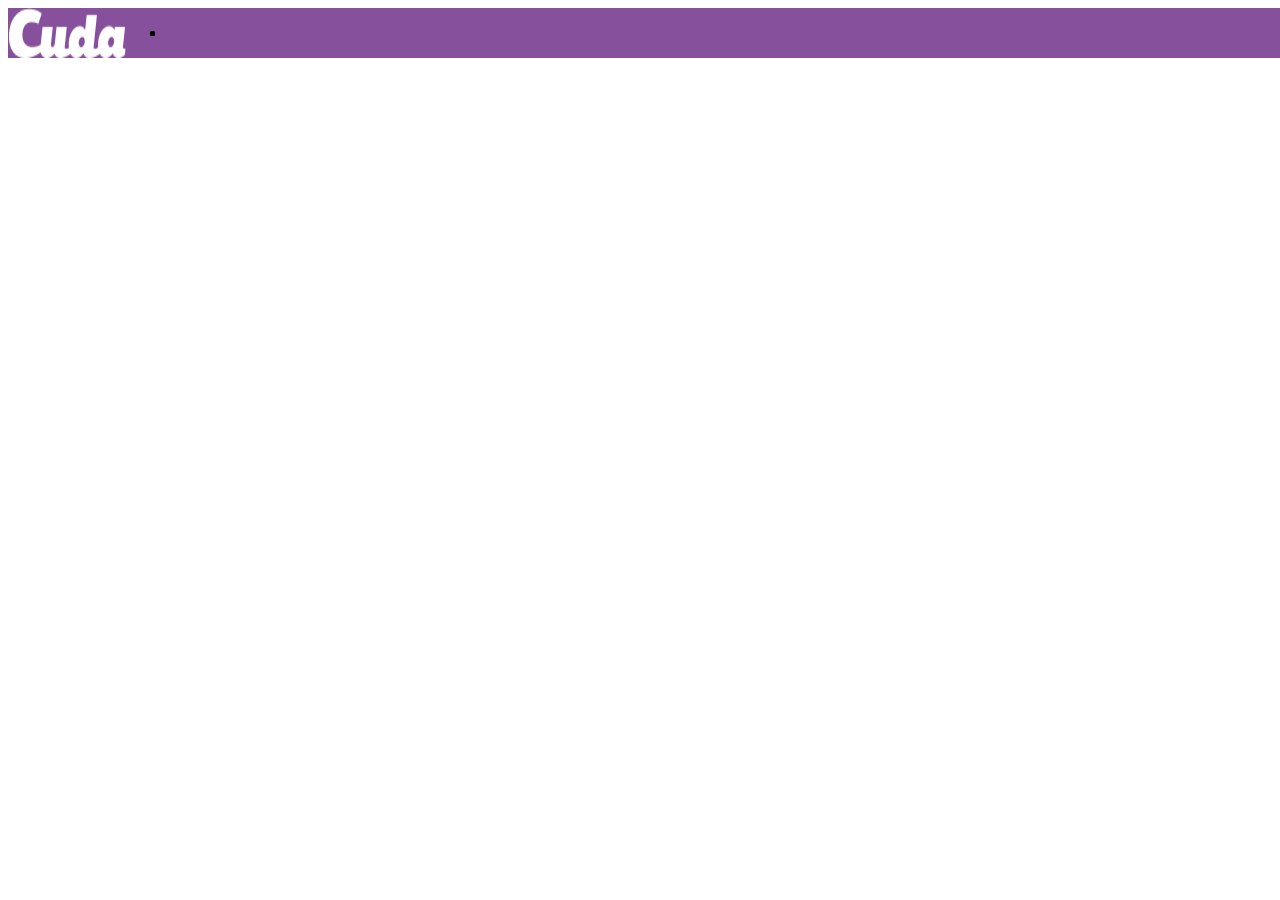
==== cuda.html @ bc113166 "initial project" ====
<!DOCTYPE html>
<html lang="en">
<head>
    <meta charset="UTF-8">
    <meta name="viewport" content="width=device-width, initial-scale=1.0">
    <meta http-equiv="X-UA-Compatible" content="ie=edge">
    <link rel="stylesheet" href="cuda.css" type="text/css"/>
    <title>Document</title>
</head>
<body>
    <div class="container">
        <header class="header">
            <img class="header__logo" src="./pictures/logo@1X.png">
            <ul class="header__menu">
                <li></li>
                <li></li>
                <li></li>
                <li></li>
                <li></li>
            </ul>
        </header>
    </div>
</body>
</html>
---- cuda.css ----
.container {
    width: 1440px;
    margin: auto;
}

.header {
    display: flex;
    background-color: #87509c;
}

.header__logo {

}

.header__menu {
    display: flex;
}
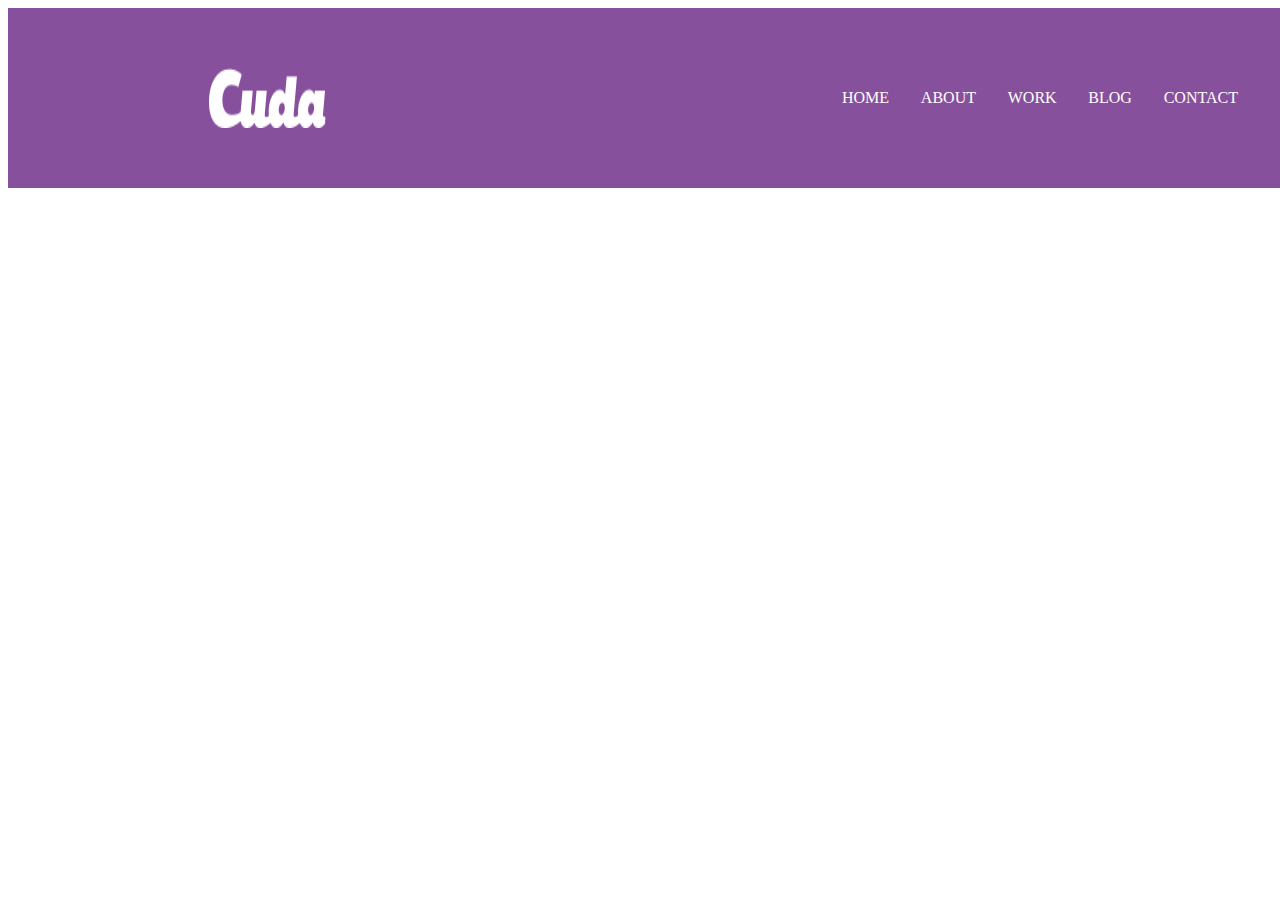
==== commit 36e166a0: "added main menu" ====
--- a/cuda.html
+++ b/cuda.html
@@ -11,12 +11,12 @@
     <div class="container">
         <header class="header">
             <img class="header__logo" src="./pictures/logo@1X.png">
-            <ul class="header__menu">
-                <li></li>
-                <li></li>
-                <li></li>
-                <li></li>
-                <li></li>
+            <ul class="header__main-menu menu">
+                <li class="main-menu__item">HOME</li>
+                <li class="main-menu__item">ABOUT</li>
+                <li class="main-menu__item">WORK</li>
+                <li class="main-menu__item">BLOG</li>
+                <li class="main-menu__item">CONTACT</li>
             </ul>
         </header>
     </div>
--- a/cuda.css
+++ b/cuda.css
@@ -1,3 +1,9 @@
+li {
+    list-style-type: none;
+}
+
+
+
 .container {
     width: 1440px;
     margin: auto;
@@ -6,12 +12,31 @@
 .header {
     display: flex;
     background-color: #87509c;
+    padding-top: 60px;
+    padding-bottom: 60px;
+    padding-left: 200px;
+    padding-right: 200px;
+    justify-content: space-between;
+    color: white;
 }
 
 .header__logo {
 
 }
 
-.header__menu {
+.header__main-menu {
     display: flex;
+    width: 416px;
+    padding: 0px;
+    justify-content: space-between;
+}
+
+.main-menu__item {
+    padding: 5px 10px 5px 10px;
+    border-radius: 5px;
+}
+
+.main-menu__item:hover {
+    background-color: #643a79;
+    cursor: pointer;
 }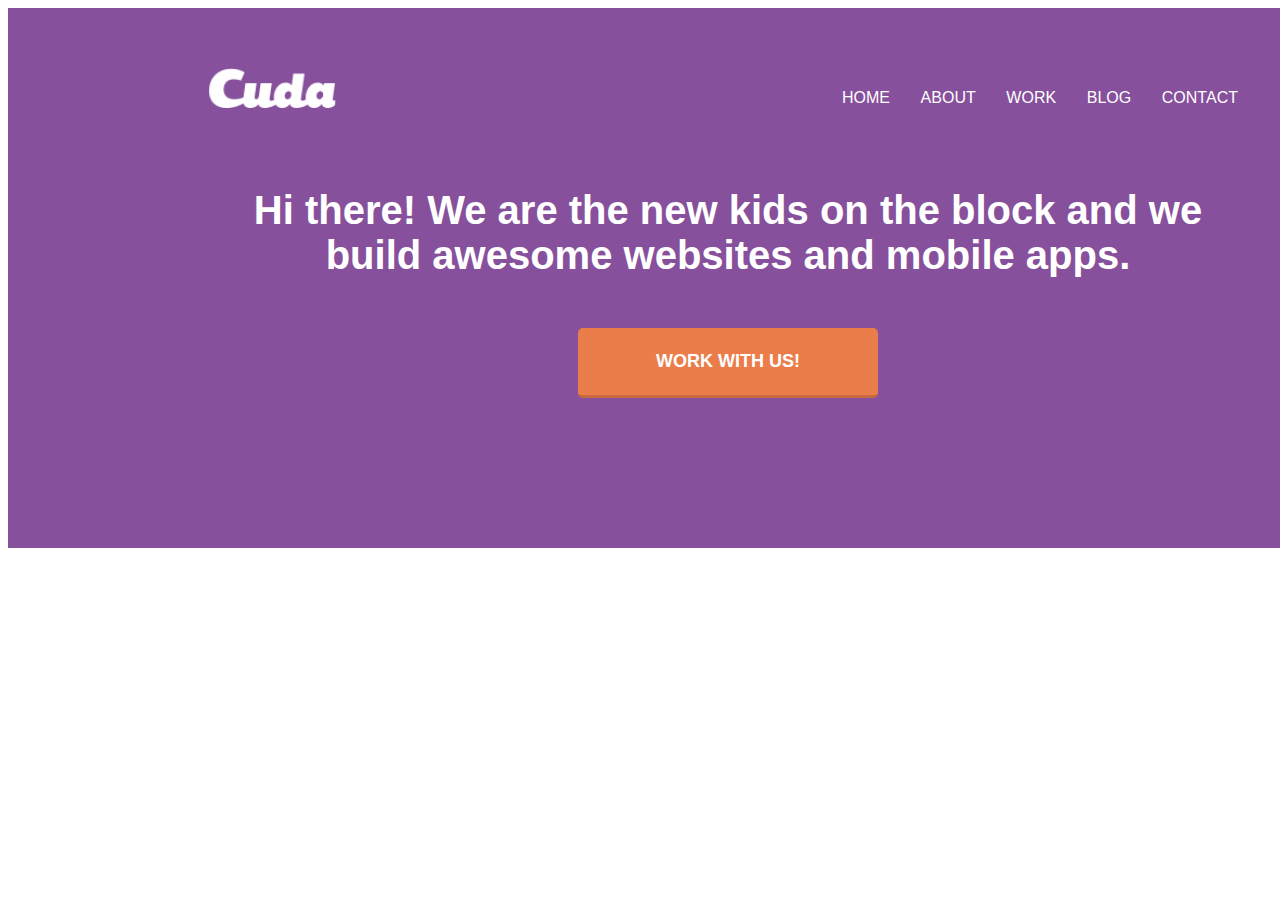
==== commit 96c5c647: "section welcome finished" ====
--- a/cuda.html
+++ b/cuda.html
@@ -19,6 +19,15 @@
                 <li class="main-menu__item">CONTACT</li>
             </ul>
         </header>
+        <div class="section-welcome">
+            <div class="section-welcome__title">
+                Hi there! We are the new kids on the block 
+                and we build awesome websites and mobile apps.
+            </div>
+            <button class="section-welcome__big-button big-button">
+                WORK WITH US!
+            </button>
+        </div>
     </div>
 </body>
 </html>--- a/cuda.css
+++ b/cuda.css
@@ -7,6 +7,7 @@
 .container {
     width: 1440px;
     margin: auto;
+    font-family: Arial, Helvetica, sans-serif;
 }
 
 .header {
@@ -21,13 +22,12 @@
 }
 
 .header__logo {
-
+    height: 40px;
 }
 
 .header__main-menu {
     display: flex;
     width: 416px;
-    padding: 0px;
     justify-content: space-between;
 }
 
@@ -39,4 +39,42 @@
 .main-menu__item:hover {
     background-color: #643a79;
     cursor: pointer;
+}
+
+.section-welcome {
+    display: flex;
+    flex-direction: column;
+    background-color: #87509c;
+    padding-left: 200px;
+    padding-right: 200px;
+    padding-bottom: 150px;
+}
+
+.section-welcome__title {
+    margin-bottom: 50px;
+    font-size: 40px;
+    color: white;
+    text-align: center;
+    font-weight: bold;
+}
+
+.section-welcome__big-button {
+    margin: auto;
+}
+
+.big-button {
+    font-size: 18px;
+    font-weight: bold;
+    box-sizing: border-box;
+    border: none;
+    border-bottom: 3px solid #c86a40;
+    background-color: #eb7d4b;
+    border-radius: 5px;
+    width: 300px;
+    height: 70px;
+    color: white;
+}
+
+.big-button:hover {
+    cursor: pointer;
 }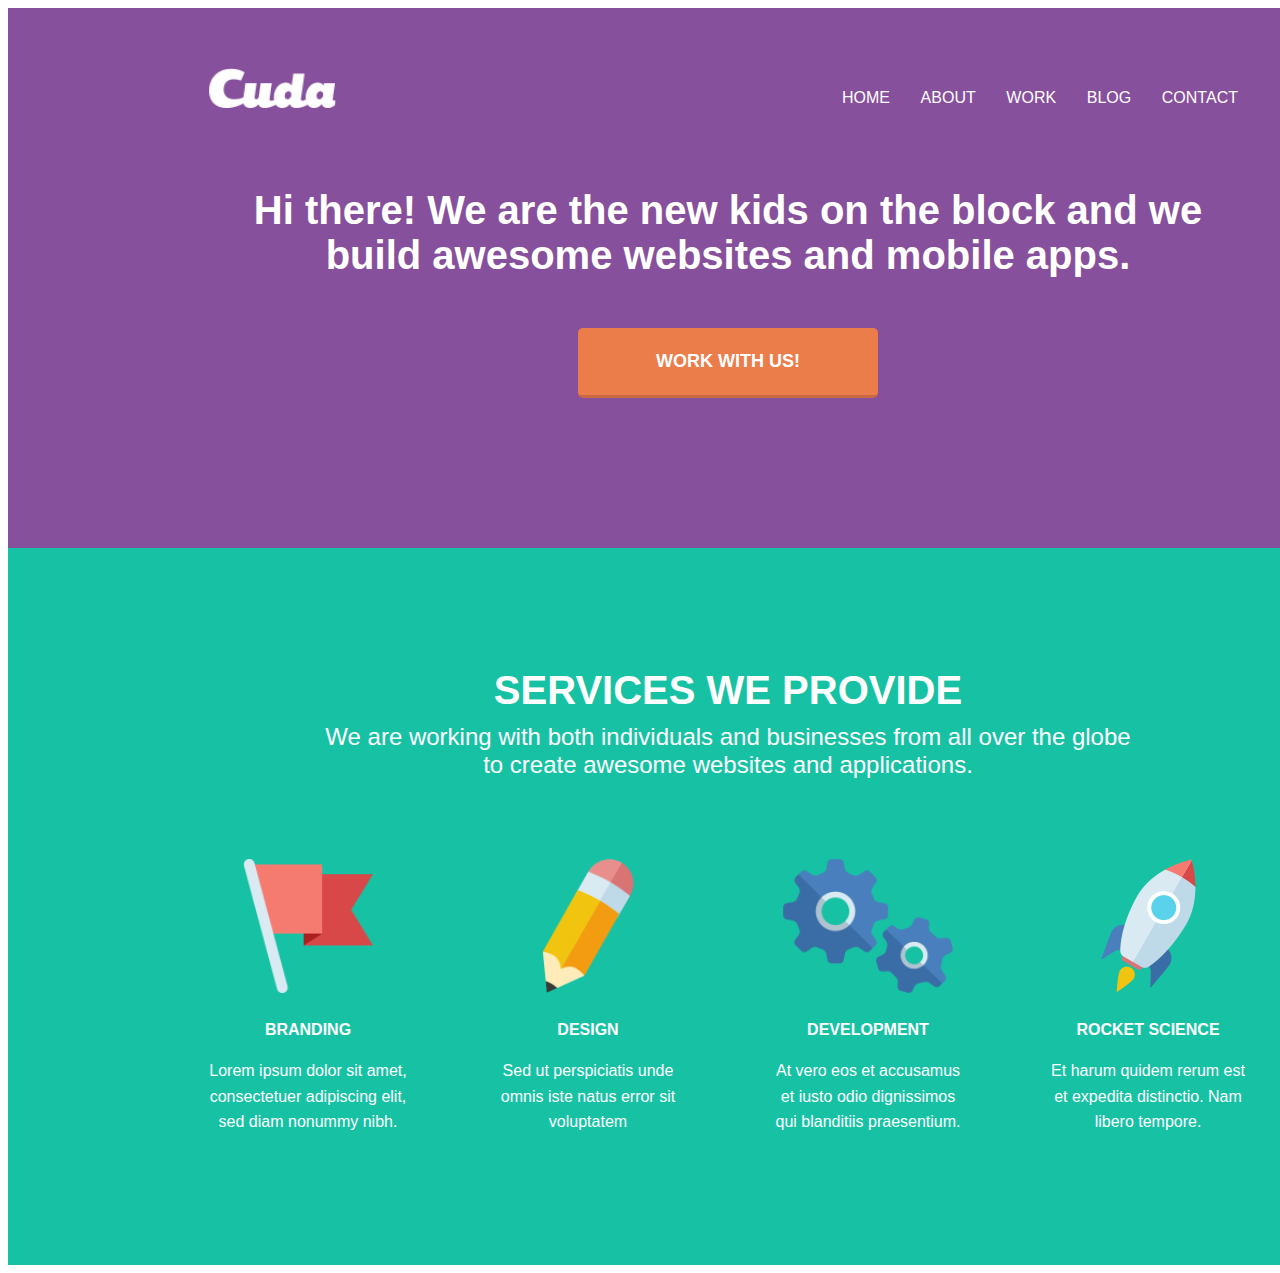
==== commit 2f23cd59: "section services finished" ====
--- a/cuda.html
+++ b/cuda.html
@@ -28,6 +28,56 @@
                 WORK WITH US!
             </button>
         </div>
+        <div class="section-services">
+            <div class="section-services__title">
+                SERVICES WE PROVIDE
+            </div>
+            <p class="section-services__cooperation">
+                We are working with both individuals and businesses from all over the globe 
+                to create awesome websites and applications.
+            </p>
+            <div class="section-services__image-container image-container">
+                <figure class="image-container__item item">
+                    <img class="item__services-picture" src="./pictures/flag_icon.png">
+                    <figcaption class="item__caption caption">
+                        <p class="caption__title">BRANDING</p>
+                        <span>
+                            Lorem ipsum dolor sit amet, 
+                            consectetuer adipiscing elit, sed diam nonummy nibh.
+                        </span>
+                    </figcaption>
+                </figure>
+                <figure class="image-container__item item">
+                    <img class="item__services-picture" src="pictures/crayon_icon.png">
+                    <figcaption class="item__caption caption">
+                        <p class="caption__title">DESIGN</p>
+                        <span>
+                            Sed ut perspiciatis unde omnis iste natus error sit voluptatem
+                        </span>
+                    </figcaption>
+
+                </figure>
+                <figure class="image-container__item item ">
+                        <img class="item__services-picture" src="pictures/gears_icon.png">
+                        <figcaption class="item__caption caption">
+                            <p class="caption__title">DEVELOPMENT</p>
+                            <span>
+                                At vero eos et accusamus et iusto odio dignissimos qui blanditiis praesentium.
+                            </span>
+                        </figcaption>
+    
+                </figure>
+                <figure class="image-container__item item ">
+                        <img class="item__services-picture" src="pictures/rocket_icon.png">
+                        <figcaption class="item__caption caption">
+                            <p class="caption__title">ROCKET SCIENCE</p>
+                            <span>
+                                Et harum quidem rerum est et expedita distinctio. Nam libero tempore.
+                            </span>
+                        </figcaption>
+                </figure>
+            </div>
+        </div>
     </div>
 </body>
 </html>--- a/cuda.css
+++ b/cuda.css
@@ -2,79 +2,286 @@
     list-style-type: none;
 }
 
-
-
-.container {
-    width: 1440px;
-    margin: auto;
-    font-family: Arial, Helvetica, sans-serif;
+@media (min-width:1200px) {
+
+    .container {
+        width: 1440px;
+        margin: auto;
+        font-family: Arial, Helvetica, sans-serif;
+    }
+
+    .header {
+        display: flex;
+        background-color: #87509c;
+        padding-top: 60px;
+        padding-bottom: 60px;
+        padding-left: 200px;
+        padding-right: 200px;
+        justify-content: space-between;
+        color: white;
+    }
+
+    .header__logo {
+        height: 40px;
+    }
+
+    .header__main-menu {
+        display: flex;
+        width: 416px;
+        justify-content: space-between;
+    }
+
+    .main-menu__item {
+        padding: 5px 10px 5px 10px;
+        border-radius: 5px;
+    }
+
+    .main-menu__item:hover {
+        background-color: #643a79;
+        cursor: pointer;
+    }
+
+    .section-welcome {
+        display: flex;
+        flex-direction: column;
+        background-color: #87509c;
+        padding-left: 200px;
+        padding-right: 200px;
+        padding-bottom: 150px;
+    }
+
+    .section-welcome__title {
+        margin-bottom: 50px;
+        font-size: 40px;
+        color: white;
+        text-align: center;
+        font-weight: bold;
+    }
+
+    .section-welcome__big-button {
+        margin: auto;
+    }
+
+    .big-button {
+        font-size: 18px;
+        font-weight: bold;
+        box-sizing: border-box;
+        border: none;
+        border-bottom: 3px solid #c86a40;
+        background-color: #eb7d4b;
+        border-radius: 5px;
+        width: 300px;
+        height: 70px;
+        color: white;
+    }
+
+    .big-button:hover {
+        cursor: pointer;
+    }
+
+    .section-services {
+        background-color: #17c2a4;
+        padding-top: 120px;
+        padding-left: 200px;
+        padding-right: 200px;
+        padding-bottom: 130px;
+    }
+
+    .section-services__title {
+        color: white;
+        font-size: 40px;
+        font-weight: bold;
+        text-align: center;
+    }
+
+    .section-services__cooperation {
+        color: white;
+        font-size: 24px;
+        text-align: center;
+        width: 810px;
+        margin: 10px auto 80px auto;
+    }
+
+    .image-container {
+        display: flex;
+        justify-content: space-between;
+        color:white;
+        line-height: 1.6em;
+    }
+
+    .image-container__item {
+        width: 200px;
+        text-align: center;
+        margin:0px;
+
+    }
+
+    .caption__title {
+        font-weight: bold;
+    }
+    
+    .item__services-picture {
+        height: 134px;
+    }
+
 }
 
-.header {
-    display: flex;
-    background-color: #87509c;
-    padding-top: 60px;
-    padding-bottom: 60px;
-    padding-left: 200px;
-    padding-right: 200px;
-    justify-content: space-between;
-    color: white;
+@media (max-width:1199px) {
+
+    .container {
+        width: 900px;
+        margin: auto;
+        font-family: Arial, Helvetica, sans-serif;
+    }
+
+    .header {
+        display: flex;
+        background-color: #87509c;
+        padding-top: 60px;
+        padding-bottom: 60px;
+        padding-left: 100px;
+        padding-right: 100px;
+        justify-content: space-between;
+        color: white;
+    }
+
+    .header__logo {
+        height: 40px;
+    }
+
+    .header__main-menu {
+        display: flex;
+        width: 416px;
+        justify-content: space-between;
+    }
+
+    .main-menu__item {
+        padding: 5px 10px 5px 10px;
+        border-radius: 5px;
+    }
+
+    .main-menu__item:hover {
+        background-color: #643a79;
+        cursor: pointer;
+    }
+
+    .section-welcome {
+        display: flex;
+        flex-direction: column;
+        background-color: #87509c;
+        padding-left: 100px;
+        padding-right: 100px;
+        padding-bottom: 100px;
+    }
+
+    .section-welcome__title {
+        margin-bottom: 50px;
+        font-size: 26px;
+        color: white;
+        text-align: center;
+        font-weight: bold;
+    }
+
+    .section-welcome__big-button {
+        margin: auto;
+    }
+
+    .big-button {
+        font-size: 18px;
+        font-weight: bold;
+        box-sizing: border-box;
+        border: none;
+        border-bottom: 3px solid #c86a40;
+        background-color: #eb7d4b;
+        border-radius: 5px;
+        width: 250px;
+        height: 60px;
+        color: white;
+    }
+
+    .big-button:hover {
+        cursor: pointer;
+    }
 }
 
-.header__logo {
-    height: 40px;
-}
-
-.header__main-menu {
-    display: flex;
-    width: 416px;
-    justify-content: space-between;
-}
-
-.main-menu__item {
-    padding: 5px 10px 5px 10px;
-    border-radius: 5px;
-}
-
-.main-menu__item:hover {
-    background-color: #643a79;
-    cursor: pointer;
-}
-
-.section-welcome {
-    display: flex;
-    flex-direction: column;
-    background-color: #87509c;
-    padding-left: 200px;
-    padding-right: 200px;
-    padding-bottom: 150px;
-}
-
-.section-welcome__title {
-    margin-bottom: 50px;
-    font-size: 40px;
-    color: white;
-    text-align: center;
-    font-weight: bold;
-}
-
-.section-welcome__big-button {
-    margin: auto;
-}
-
-.big-button {
-    font-size: 18px;
-    font-weight: bold;
-    box-sizing: border-box;
-    border: none;
-    border-bottom: 3px solid #c86a40;
-    background-color: #eb7d4b;
-    border-radius: 5px;
-    width: 300px;
-    height: 70px;
-    color: white;
-}
-
-.big-button:hover {
-    cursor: pointer;
+@media (max-width:900px) {
+
+    .container {
+        display: flex;
+        flex-direction: column;
+        width: 500px;
+        margin: auto;
+        justify-content: center;
+        font-family: Arial, Helvetica, sans-serif;
+    }
+
+    .header {
+        display: flex;
+        background-color: #87509c;
+        padding-top: 25px;
+        padding-bottom: 25px;
+        padding-left: 50px;
+        padding-right: 50px;
+        justify-content: space-between;
+        color: white;
+    }
+
+    .header__logo {
+        height: 25px;
+    }
+
+    .header__main-menu {
+        display: flex;
+        width: 100px;
+        justify-content: space-between;
+        font-size: 7px;
+    }
+
+    .main-menu__item {
+        padding: 5px 10px 5px 10px;
+        border-radius: 5px;
+    }
+
+    .main-menu__item:hover {
+        background-color: #643a79;
+        cursor: pointer;
+    }
+
+    .section-welcome {
+        display: flex;
+        flex-direction: column;
+        background-color: #87509c;
+        padding-left: 25px;
+        padding-right: 25px;
+        padding-bottom: 20px;
+    }
+
+    .section-welcome__title {
+        margin-bottom: 10px;
+        font-size: 10px;
+        color: white;
+        text-align: center;
+        font-weight: bold;
+    }
+
+    .section-welcome__big-button {
+        margin: auto;
+    }
+
+    .big-button {
+        font-size: 8px;
+        font-weight: bold;
+        box-sizing: border-box;
+        border: none;
+        border-bottom: 3px solid #c86a40;
+        background-color: #eb7d4b;
+        border-radius: 5px;
+        width: 100px;
+        height: 25px;
+        color: white;
+    }
+
+    .big-button:hover {
+        cursor: pointer;
+    }
 }